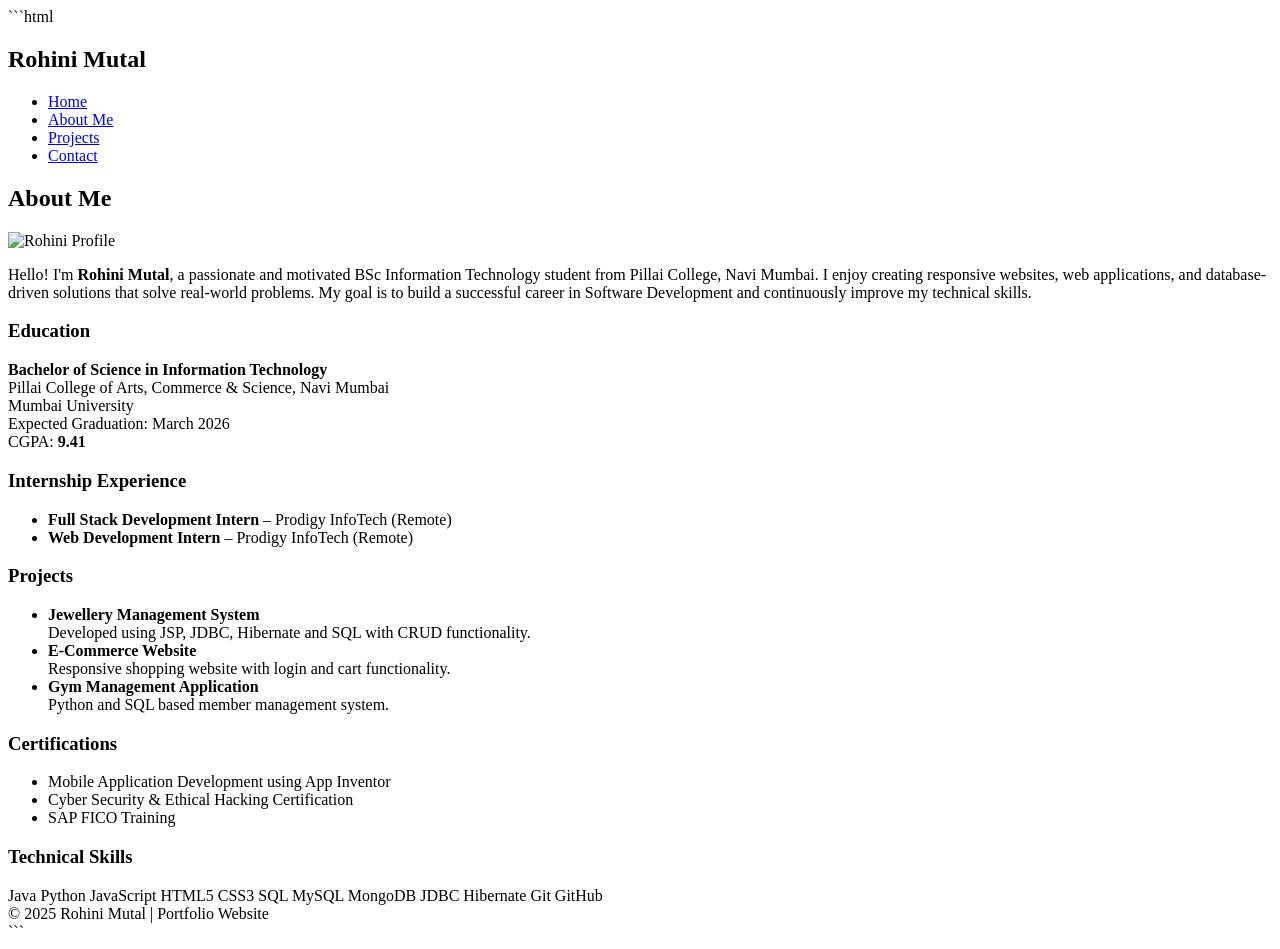
==== about.html @ d199ce97 "about.html" ====
```html
<!DOCTYPE html>
<html lang="en">
<head>
    <meta charset="UTF-8">
    <meta name="viewport" content="width=device-width, initial-scale=1.0">
    <title>About Me | Rohini Mutal</title>

    <link rel="stylesheet" href="style.css">

    <link href="https://fonts.googleapis.com/css2?family=Poppins:wght@300;400;500;600;700&display=swap" rel="stylesheet">
</head>

<body>

<header>
    <nav class="navbar">
        <h1 class="logo">Rohini Mutal</h1>

        <ul class="nav-links">
            <li><a href="index.html">Home</a></li>
            <li><a class="active" href="about.html">About Me</a></li>
            <li><a href="index.html#projects">Projects</a></li>
            <li><a href="contact.html">Contact</a></li>
        </ul>
    </nav>
</header>

<section class="content-wrap">

    <h2 class="page-title">About Me</h2>

    <div class="about-layout">

        <img src="profile.jpg" alt="Rohini Profile" class="about-img">

        <div class="about-text">

            <p>
                Hello! I'm <strong>Rohini Mutal</strong>, a passionate and
                motivated BSc Information Technology student from
                Pillai College, Navi Mumbai.

                I enjoy creating responsive websites, web applications,
                and database-driven solutions that solve real-world problems.
                My goal is to build a successful career in Software Development
                and continuously improve my technical skills.
            </p>

            <h3>Education</h3>

            <p>
                <strong>Bachelor of Science in Information Technology</strong><br>
                Pillai College of Arts, Commerce & Science, Navi Mumbai<br>
                Mumbai University<br>
                Expected Graduation: March 2026<br>
                CGPA: <strong>9.41</strong>
            </p>

            <h3>Internship Experience</h3>

            <ul>
                <li>
                    <strong>Full Stack Development Intern</strong> –
                    Prodigy InfoTech (Remote)
                </li>

                <li>
                    <strong>Web Development Intern</strong> –
                    Prodigy InfoTech (Remote)
                </li>
            </ul>

            <h3>Projects</h3>

            <ul>
                <li>
                    <strong>Jewellery Management System</strong><br>
                    Developed using JSP, JDBC, Hibernate and SQL with CRUD functionality.
                </li>

                <li>
                    <strong>E-Commerce Website</strong><br>
                    Responsive shopping website with login and cart functionality.
                </li>

                <li>
                    <strong>Gym Management Application</strong><br>
                    Python and SQL based member management system.
                </li>
            </ul>

            <h3>Certifications</h3>

            <ul>
                <li>Mobile Application Development using App Inventor</li>
                <li>Cyber Security & Ethical Hacking Certification</li>
                <li>SAP FICO Training</li>
            </ul>

            <h3>Technical Skills</h3>

            <div class="chip-cloud">

                <span class="chip">Java</span>
                <span class="chip">Python</span>
                <span class="chip">JavaScript</span>
                <span class="chip">HTML5</span>
                <span class="chip">CSS3</span>
                <span class="chip">SQL</span>
                <span class="chip">MySQL</span>
                <span class="chip">MongoDB</span>
                <span class="chip">JDBC</span>
                <span class="chip">Hibernate</span>
                <span class="chip">Git</span>
                <span class="chip">GitHub</span>

            </div>

        </div>

    </div>

</section>

<footer>
    © 2025 Rohini Mutal | Portfolio Website
</footer>

</body>
</html>
```
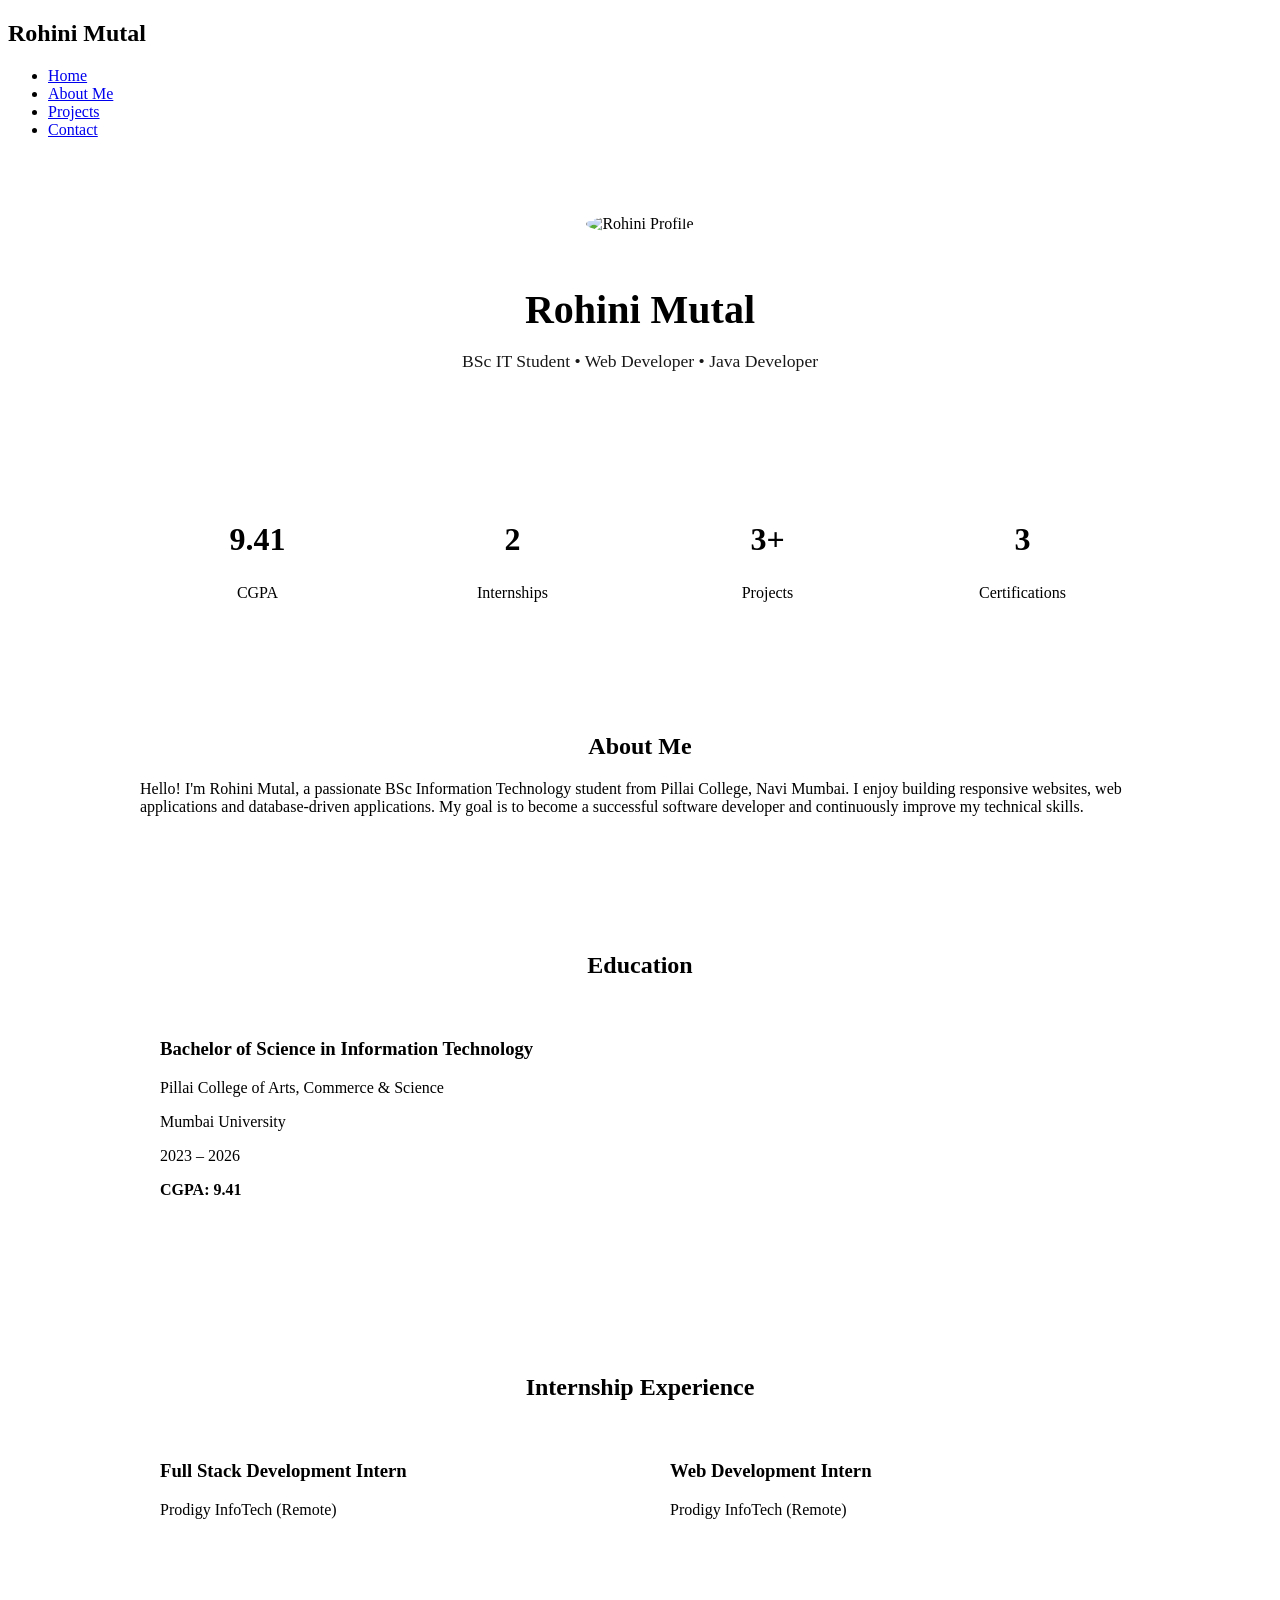
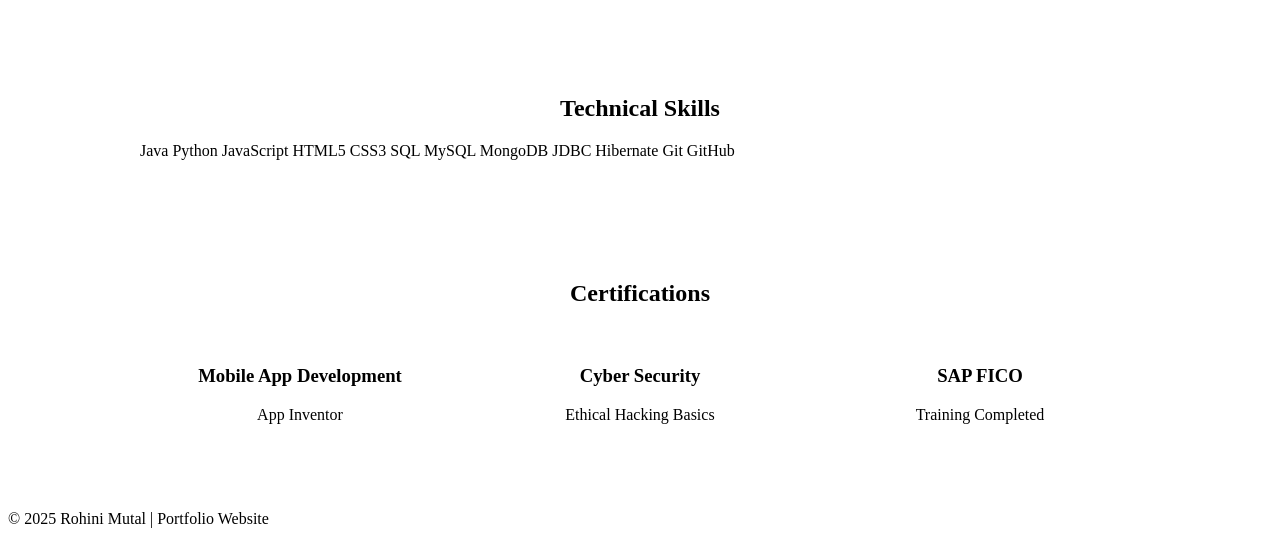
==== commit ffa0da11: "about.html" ====
--- a/about.html
+++ b/about.html
@@ -1,132 +1,173 @@
-```html
 <!DOCTYPE html>
 <html lang="en">
 <head>
-    <meta charset="UTF-8">
-    <meta name="viewport" content="width=device-width, initial-scale=1.0">
-    <title>About Me | Rohini Mutal</title>
+<meta charset="UTF-8">
+<meta name="viewport" content="width=device-width, initial-scale=1.0">
+<title>About Me | Rohini Mutal</title>
 
-    <link rel="stylesheet" href="style.css">
+<link rel="stylesheet" href="style.css">
 
-    <link href="https://fonts.googleapis.com/css2?family=Poppins:wght@300;400;500;600;700&display=swap" rel="stylesheet">
+<link href="https://fonts.googleapis.com/css2?family=Poppins:wght@300;400;500;600;700&display=swap" rel="stylesheet">
 </head>
 
 <body>
 
 <header>
-    <nav class="navbar">
-        <h1 class="logo">Rohini Mutal</h1>
+<nav class="navbar">
 
-        <ul class="nav-links">
-            <li><a href="index.html">Home</a></li>
-            <li><a class="active" href="about.html">About Me</a></li>
-            <li><a href="index.html#projects">Projects</a></li>
-            <li><a href="contact.html">Contact</a></li>
-        </ul>
-    </nav>
+<h1 class="logo">Rohini Mutal</h1>
+
+<ul class="nav-links">
+<li><a href="index.html">Home</a></li>
+<li><a class="active" href="about.html">About Me</a></li>
+<li><a href="index.html#projects">Projects</a></li>
+<li><a href="contact.html">Contact</a></li>
+</ul>
+
+</nav>
 </header>
 
-<section class="content-wrap">
+<section class="about-hero">
 
-    <h2 class="page-title">About Me</h2>
+<img src="profile.jpg" alt="Rohini Profile" class="about-profile">
 
-    <div class="about-layout">
+<h1>Rohini Mutal</h1>
 
-        <img src="profile.jpg" alt="Rohini Profile" class="about-img">
+<p class="about-subtitle">
+BSc IT Student • Web Developer • Java Developer
+</p>
 
-        <div class="about-text">
+</section>
 
-            <p>
-                Hello! I'm <strong>Rohini Mutal</strong>, a passionate and
-                motivated BSc Information Technology student from
-                Pillai College, Navi Mumbai.
+<section class="about-stats">
 
-                I enjoy creating responsive websites, web applications,
-                and database-driven solutions that solve real-world problems.
-                My goal is to build a successful career in Software Development
-                and continuously improve my technical skills.
-            </p>
+<div class="info-card">
+<h2>9.41</h2>
+<p>CGPA</p>
+</div>
 
-            <h3>Education</h3>
+<div class="info-card">
+<h2>2</h2>
+<p>Internships</p>
+</div>
 
-            <p>
-                <strong>Bachelor of Science in Information Technology</strong><br>
-                Pillai College of Arts, Commerce & Science, Navi Mumbai<br>
-                Mumbai University<br>
-                Expected Graduation: March 2026<br>
-                CGPA: <strong>9.41</strong>
-            </p>
+<div class="info-card">
+<h2>3+</h2>
+<p>Projects</p>
+</div>
 
-            <h3>Internship Experience</h3>
+<div class="info-card">
+<h2>3</h2>
+<p>Certifications</p>
+</div>
 
-            <ul>
-                <li>
-                    <strong>Full Stack Development Intern</strong> –
-                    Prodigy InfoTech (Remote)
-                </li>
+</section>
 
-                <li>
-                    <strong>Web Development Intern</strong> –
-                    Prodigy InfoTech (Remote)
-                </li>
-            </ul>
+<section class="about-section">
 
-            <h3>Projects</h3>
+<h2>About Me</h2>
 
-            <ul>
-                <li>
-                    <strong>Jewellery Management System</strong><br>
-                    Developed using JSP, JDBC, Hibernate and SQL with CRUD functionality.
-                </li>
+<p>
+Hello! I'm Rohini Mutal, a passionate BSc Information Technology student from
+Pillai College, Navi Mumbai. I enjoy building responsive websites,
+web applications and database-driven applications.
+My goal is to become a successful software developer and continuously
+improve my technical skills.
+</p>
 
-                <li>
-                    <strong>E-Commerce Website</strong><br>
-                    Responsive shopping website with login and cart functionality.
-                </li>
+</section>
 
-                <li>
-                    <strong>Gym Management Application</strong><br>
-                    Python and SQL based member management system.
-                </li>
-            </ul>
+<section class="about-section">
 
-            <h3>Certifications</h3>
+<h2>Education</h2>
 
-            <ul>
-                <li>Mobile Application Development using App Inventor</li>
-                <li>Cyber Security & Ethical Hacking Certification</li>
-                <li>SAP FICO Training</li>
-            </ul>
+<div class="timeline-card">
 
-            <h3>Technical Skills</h3>
+<h3>Bachelor of Science in Information Technology</h3>
 
-            <div class="chip-cloud">
+<p>Pillai College of Arts, Commerce & Science</p>
 
-                <span class="chip">Java</span>
-                <span class="chip">Python</span>
-                <span class="chip">JavaScript</span>
-                <span class="chip">HTML5</span>
-                <span class="chip">CSS3</span>
-                <span class="chip">SQL</span>
-                <span class="chip">MySQL</span>
-                <span class="chip">MongoDB</span>
-                <span class="chip">JDBC</span>
-                <span class="chip">Hibernate</span>
-                <span class="chip">Git</span>
-                <span class="chip">GitHub</span>
+<p>Mumbai University</p>
 
-            </div>
+<p>2023 – 2026</p>
 
-        </div>
+<p><strong>CGPA: 9.41</strong></p>
 
-    </div>
+</div>
+
+</section>
+
+<section class="about-section">
+
+<h2>Internship Experience</h2>
+
+<div class="experience-grid">
+
+<div class="exp-card">
+<h3>Full Stack Development Intern</h3>
+<p>Prodigy InfoTech (Remote)</p>
+</div>
+
+<div class="exp-card">
+<h3>Web Development Intern</h3>
+<p>Prodigy InfoTech (Remote)</p>
+</div>
+
+</div>
+
+</section>
+
+<section class="about-section">
+
+<h2>Technical Skills</h2>
+
+<div class="chip-cloud">
+
+<span class="chip">Java</span>
+<span class="chip">Python</span>
+<span class="chip">JavaScript</span>
+<span class="chip">HTML5</span>
+<span class="chip">CSS3</span>
+<span class="chip">SQL</span>
+<span class="chip">MySQL</span>
+<span class="chip">MongoDB</span>
+<span class="chip">JDBC</span>
+<span class="chip">Hibernate</span>
+<span class="chip">Git</span>
+<span class="chip">GitHub</span>
+
+</div>
+
+</section>
+
+<section class="about-section">
+
+<h2>Certifications</h2>
+
+<div class="cert-grid">
+
+<div class="cert-card">
+<h3>Mobile App Development</h3>
+<p>App Inventor</p>
+</div>
+
+<div class="cert-card">
+<h3>Cyber Security</h3>
+<p>Ethical Hacking Basics</p>
+</div>
+
+<div class="cert-card">
+<h3>SAP FICO</h3>
+<p>Training Completed</p>
+</div>
+
+</div>
 
 </section>
 
 <footer>
-    © 2025 Rohini Mutal | Portfolio Website
+© 2025 Rohini Mutal | Portfolio Website
 </footer>
 
 </body>
 </html>
-```
--- a/style.css
+++ b/style.css
@@ -0,0 +1,106 @@
+/* ===== ABOUT PAGE UPGRADE ===== */
+
+.about-hero{
+    text-align:center;
+    padding:60px 20px;
+}
+
+.about-profile{
+    width:180px;
+    height:180px;
+    border-radius:50%;
+    border:5px solid var(--accent);
+    object-fit:cover;
+    box-shadow:var(--shadow);
+    margin-bottom:20px;
+}
+
+.about-hero h1{
+    font-size:2.5rem;
+    margin-bottom:10px;
+}
+
+.about-subtitle{
+    font-size:1.1rem;
+    opacity:0.9;
+}
+
+.about-stats{
+    display:grid;
+    grid-template-columns:repeat(auto-fit,minmax(180px,1fr));
+    gap:20px;
+    padding:20px;
+    max-width:1000px;
+    margin:auto;
+}
+
+.info-card{
+    background:var(--bg-card);
+    backdrop-filter:blur(10px);
+    border-radius:var(--radius);
+    padding:25px;
+    text-align:center;
+    box-shadow:var(--shadow);
+    transition:0.3s;
+}
+
+.info-card:hover{
+    transform:translateY(-8px);
+}
+
+.info-card h2{
+    color:var(--accent);
+    font-size:2rem;
+}
+
+.about-section{
+    max-width:1000px;
+    margin:auto;
+    padding:50px 20px;
+}
+
+.about-section h2{
+    color:var(--accent);
+    margin-bottom:20px;
+    text-align:center;
+}
+
+.timeline-card,
+.exp-card{
+    background:var(--bg-card);
+    backdrop-filter:blur(10px);
+    border-radius:var(--radius);
+    padding:20px;
+    margin-bottom:20px;
+    box-shadow:var(--shadow);
+}
+
+.experience-grid{
+    display:grid;
+    grid-template-columns:repeat(auto-fit,minmax(250px,1fr));
+    gap:20px;
+}
+
+.exp-card:hover,
+.timeline-card:hover{
+    transform:translateY(-5px);
+    transition:0.3s;
+}
+
+.cert-grid{
+    display:grid;
+    grid-template-columns:repeat(auto-fit,minmax(250px,1fr));
+    gap:20px;
+}
+
+.cert-card{
+    background:var(--bg-card);
+    padding:20px;
+    border-radius:var(--radius);
+    box-shadow:var(--shadow);
+    text-align:center;
+}
+
+.cert-card h3{
+    color:var(--accent);
+}
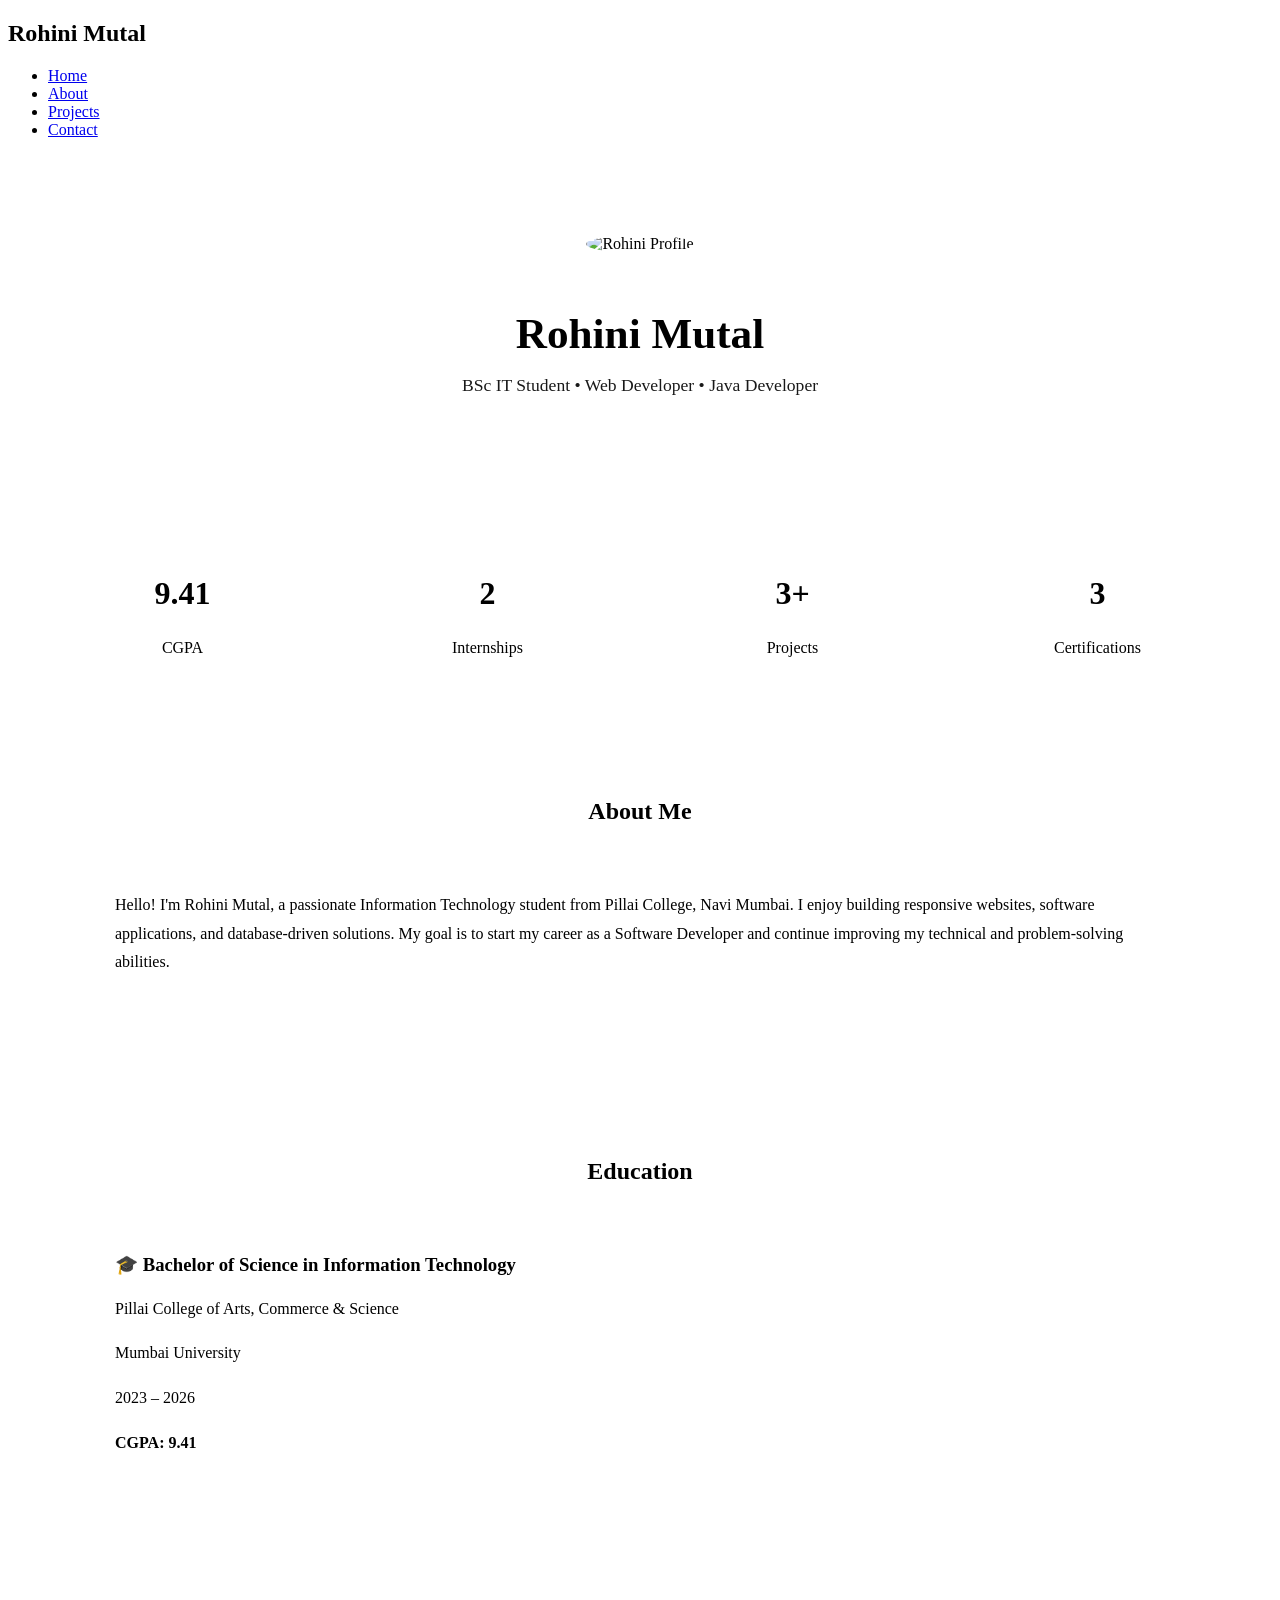
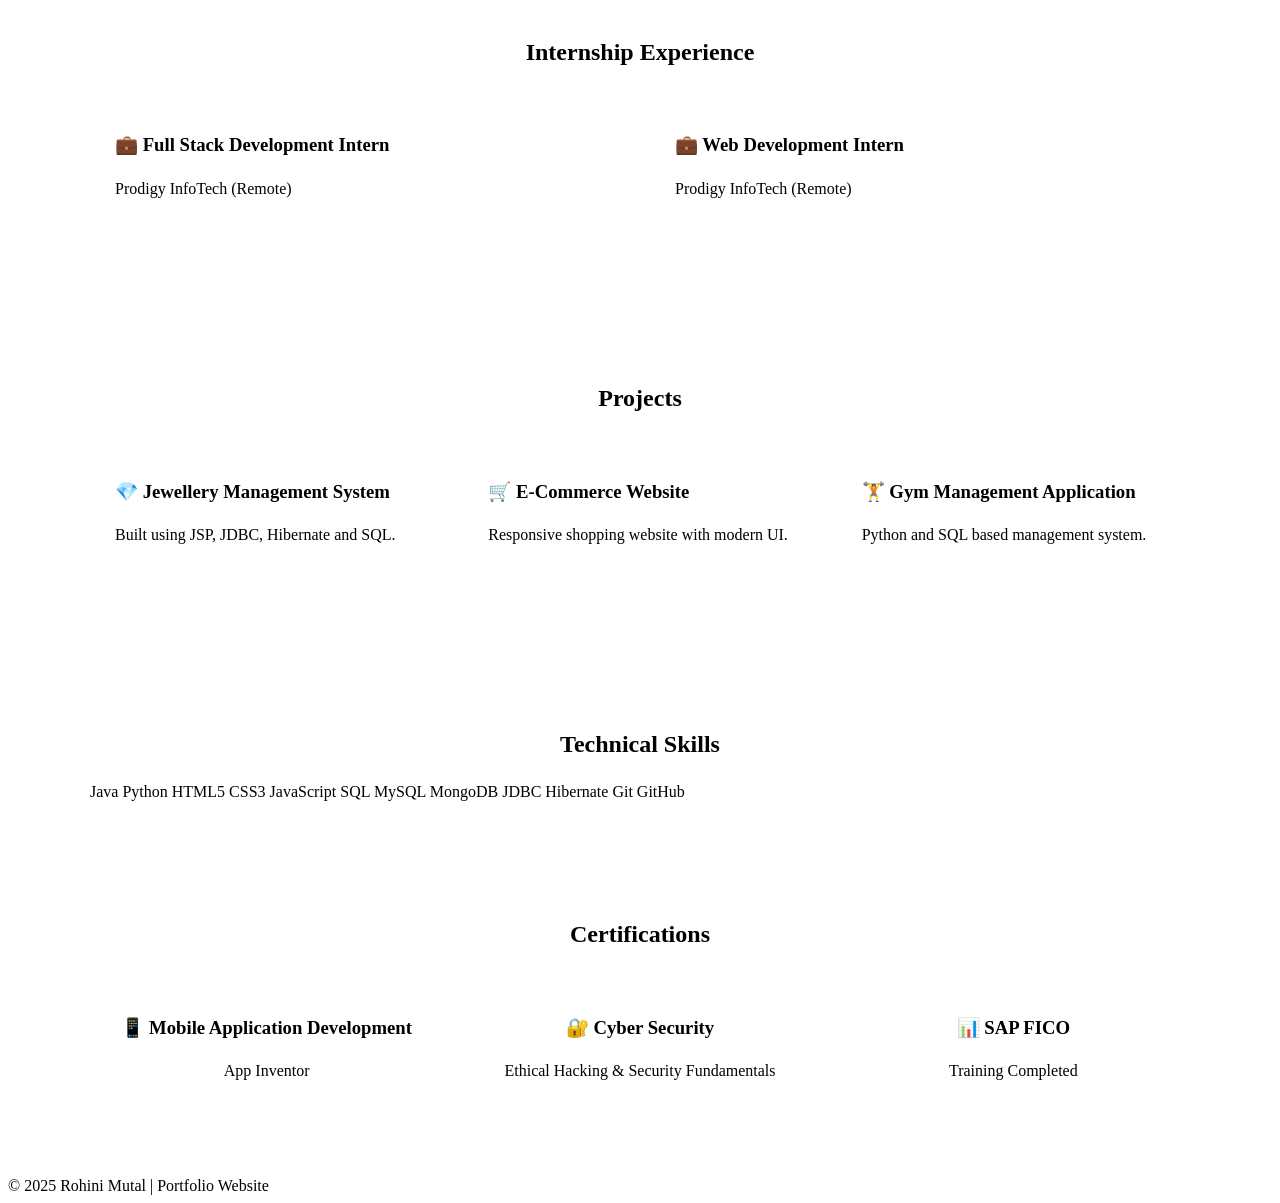
==== commit fd1e4027: "about.html" ====
--- a/about.html
+++ b/about.html
@@ -19,7 +19,7 @@
 
 <ul class="nav-links">
 <li><a href="index.html">Home</a></li>
-<li><a class="active" href="about.html">About Me</a></li>
+<li><a class="active" href="about.html">About</a></li>
 <li><a href="index.html#projects">Projects</a></li>
 <li><a href="contact.html">Contact</a></li>
 </ul>
@@ -67,14 +67,21 @@
 
 <h2>About Me</h2>
 
+<div class="timeline-card">
+
 <p>
-Hello! I'm Rohini Mutal, a passionate BSc Information Technology student from
-Pillai College, Navi Mumbai. I enjoy building responsive websites,
-web applications and database-driven applications.
-My goal is to become a successful software developer and continuously
-improve my technical skills.
+Hello! I'm Rohini Mutal, a passionate Information Technology student
+from Pillai College, Navi Mumbai.
+
+I enjoy building responsive websites, software applications,
+and database-driven solutions.
+
+My goal is to start my career as a Software Developer and continue
+improving my technical and problem-solving abilities.
 </p>
 
+</div>
+
 </section>
 
 <section class="about-section">
@@ -83,7 +90,7 @@
 
 <div class="timeline-card">
 
-<h3>Bachelor of Science in Information Technology</h3>
+<h3>🎓 Bachelor of Science in Information Technology</h3>
 
 <p>Pillai College of Arts, Commerce & Science</p>
 
@@ -104,13 +111,38 @@
 <div class="experience-grid">
 
 <div class="exp-card">
-<h3>Full Stack Development Intern</h3>
+<h3>💼 Full Stack Development Intern</h3>
 <p>Prodigy InfoTech (Remote)</p>
 </div>
 
 <div class="exp-card">
-<h3>Web Development Intern</h3>
+<h3>💼 Web Development Intern</h3>
 <p>Prodigy InfoTech (Remote)</p>
+</div>
+
+</div>
+
+</section>
+
+<section class="about-section">
+
+<h2>Projects</h2>
+
+<div class="experience-grid">
+
+<div class="exp-card">
+<h3>💎 Jewellery Management System</h3>
+<p>Built using JSP, JDBC, Hibernate and SQL.</p>
+</div>
+
+<div class="exp-card">
+<h3>🛒 E-Commerce Website</h3>
+<p>Responsive shopping website with modern UI.</p>
+</div>
+
+<div class="exp-card">
+<h3>🏋️ Gym Management Application</h3>
+<p>Python and SQL based management system.</p>
 </div>
 
 </div>
@@ -125,9 +157,9 @@
 
 <span class="chip">Java</span>
 <span class="chip">Python</span>
-<span class="chip">JavaScript</span>
 <span class="chip">HTML5</span>
 <span class="chip">CSS3</span>
+<span class="chip">JavaScript</span>
 <span class="chip">SQL</span>
 <span class="chip">MySQL</span>
 <span class="chip">MongoDB</span>
@@ -147,17 +179,17 @@
 <div class="cert-grid">
 
 <div class="cert-card">
-<h3>Mobile App Development</h3>
+<h3>📱 Mobile Application Development</h3>
 <p>App Inventor</p>
 </div>
 
 <div class="cert-card">
-<h3>Cyber Security</h3>
-<p>Ethical Hacking Basics</p>
+<h3>🔐 Cyber Security</h3>
+<p>Ethical Hacking & Security Fundamentals</p>
 </div>
 
 <div class="cert-card">
-<h3>SAP FICO</h3>
+<h3>📊 SAP FICO</h3>
 <p>Training Completed</p>
 </div>
 
--- a/style.css
+++ b/style.css
@@ -104,3 +104,106 @@
 .cert-card h3{
     color:var(--accent);
 }
+/* ================= ABOUT PAGE ================= */
+
+.about-hero{
+    text-align:center;
+    padding:80px 20px;
+    background:rgba(255,255,255,0.05);
+    backdrop-filter:blur(10px);
+}
+
+.about-profile{
+    width:180px;
+    height:180px;
+    border-radius:50%;
+    border:5px solid var(--accent);
+    object-fit:cover;
+    box-shadow:var(--shadow);
+    margin-bottom:20px;
+}
+
+.about-hero h1{
+    font-size:2.7rem;
+    margin-bottom:10px;
+}
+
+.about-subtitle{
+    font-size:1.1rem;
+    opacity:0.9;
+}
+
+.about-stats{
+    max-width:1200px;
+    margin:auto;
+    display:grid;
+    grid-template-columns:repeat(auto-fit,minmax(180px,1fr));
+    gap:20px;
+    padding:30px;
+}
+
+.info-card{
+    background:var(--bg-card);
+    backdrop-filter:blur(10px);
+    padding:25px;
+    border-radius:var(--radius);
+    text-align:center;
+    box-shadow:var(--shadow);
+    transition:.3s;
+}
+
+.info-card:hover,
+.exp-card:hover,
+.timeline-card:hover,
+.cert-card:hover{
+    transform:translateY(-8px);
+    box-shadow:0 0 25px rgba(0,188,212,.4);
+}
+
+.info-card h2{
+    color:var(--accent);
+    font-size:2rem;
+}
+
+.about-section{
+    max-width:1100px;
+    margin:auto;
+    padding:50px 20px;
+}
+
+.about-section h2{
+    text-align:center;
+    margin-bottom:25px;
+    color:var(--accent);
+}
+
+.timeline-card,
+.exp-card,
+.cert-card{
+    background:var(--bg-card);
+    backdrop-filter:blur(10px);
+    border-radius:var(--radius);
+    padding:25px;
+    box-shadow:var(--shadow);
+}
+
+.experience-grid,
+.cert-grid{
+    display:grid;
+    grid-template-columns:repeat(auto-fit,minmax(250px,1fr));
+    gap:20px;
+}
+
+.chip{
+    transition:.3s;
+}
+
+.chip:hover{
+    transform:scale(1.1);
+    background:#fff;
+}
+
+.about-section p,
+.about-section li{
+    line-height:1.8;
+}
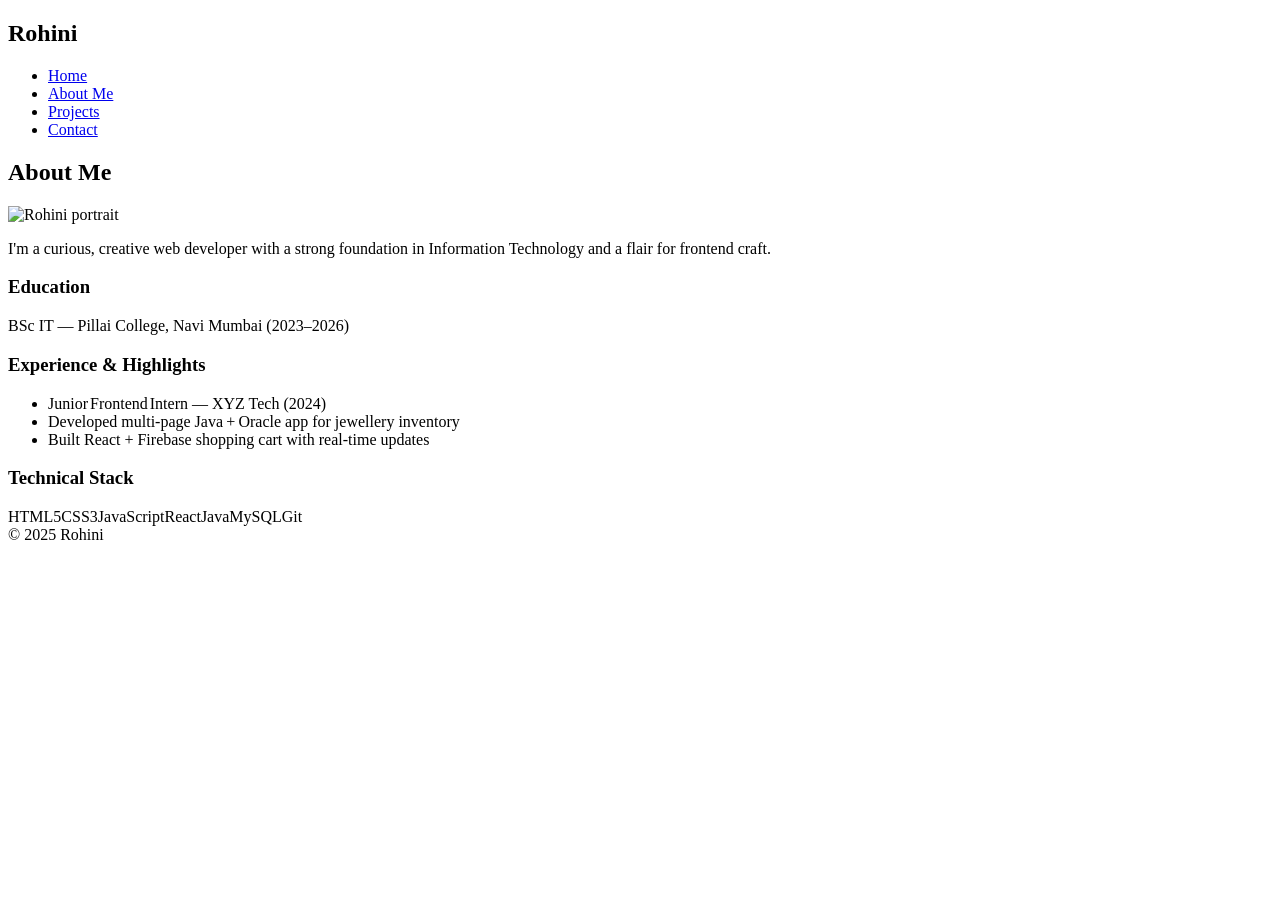
==== commit 1b04e3a8: "about.html" ====
--- a/about.html
+++ b/about.html
@@ -1,205 +1,53 @@
-<!DOCTYPE html>
+<!doctype html>
 <html lang="en">
 <head>
-<meta charset="UTF-8">
-<meta name="viewport" content="width=device-width, initial-scale=1.0">
-<title>About Me | Rohini Mutal</title>
+  <meta charset="utf-8" />
+  <meta name="viewport" content="width=device-width,initial-scale=1.0" />
+  <title>About Me | Rohini</title>
+  <link rel="stylesheet" href="style.css" />
+  <link href="https://fonts.googleapis.com/css2?family=Poppins:wght@300;500;700&display=swap" rel="stylesheet">
+</head>
+<body>
+  <header>
+    <nav class="navbar">
+      <h1 class="logo">Rohini</h1>
+      <ul class="nav-links">
+        <li><a href="index.html">Home</a></li>
+        <li><a class="active" href="about.html">About Me</a></li>
+        <li><a href="index.html#projects">Projects</a></li>
+        <li><a href="contact.html">Contact</a></li>
+      </ul>
+    </nav>
+  </header>
 
-<link rel="stylesheet" href="style.css">
+  <section class="content-wrap">
+    <h2 class="page-title">About Me</h2>
 
-<link href="https://fonts.googleapis.com/css2?family=Poppins:wght@300;400;500;600;700&display=swap" rel="stylesheet">
-</head>
+    <div class="about-layout">
+      <img src="profile.jpg" alt="Rohini portrait" class="about-img">
+      <div class="about-text">
+        <p>I'm a curious, creative web developer with a strong foundation in Information Technology and a flair for frontend craft.</p>
 
-<body>
+        <h3>Education</h3>
+        <p>BSc IT — Pillai College, Navi Mumbai (2023–2026)</p>
 
-<header>
-<nav class="navbar">
+        <h3>Experience & Highlights</h3>
+        <ul>
+          <li>Junior Frontend Intern — XYZ Tech (2024)</li>
+          <li>Developed multi‑page Java + Oracle app for jewellery inventory</li>
+          <li>Built React + Firebase shopping cart with real‑time updates</li>
+        </ul>
 
-<h1 class="logo">Rohini Mutal</h1>
+        <h3>Technical Stack</h3>
+        <div class="chip-cloud">
+          <span class="chip">HTML5</span><span class="chip">CSS3</span><span class="chip">JavaScript</span><span class="chip">React</span><span class="chip">Java</span><span class="chip">MySQL</span><span class="chip">Git</span>
+        </div>
+      </div>
+    </div>
+  </section>
 
-<ul class="nav-links">
-<li><a href="index.html">Home</a></li>
-<li><a class="active" href="about.html">About</a></li>
-<li><a href="index.html#projects">Projects</a></li>
-<li><a href="contact.html">Contact</a></li>
-</ul>
-
-</nav>
-</header>
-
-<section class="about-hero">
-
-<img src="profile.jpg" alt="Rohini Profile" class="about-profile">
-
-<h1>Rohini Mutal</h1>
-
-<p class="about-subtitle">
-BSc IT Student • Web Developer • Java Developer
-</p>
-
-</section>
-
-<section class="about-stats">
-
-<div class="info-card">
-<h2>9.41</h2>
-<p>CGPA</p>
-</div>
-
-<div class="info-card">
-<h2>2</h2>
-<p>Internships</p>
-</div>
-
-<div class="info-card">
-<h2>3+</h2>
-<p>Projects</p>
-</div>
-
-<div class="info-card">
-<h2>3</h2>
-<p>Certifications</p>
-</div>
-
-</section>
-
-<section class="about-section">
-
-<h2>About Me</h2>
-
-<div class="timeline-card">
-
-<p>
-Hello! I'm Rohini Mutal, a passionate Information Technology student
-from Pillai College, Navi Mumbai.
-
-I enjoy building responsive websites, software applications,
-and database-driven solutions.
-
-My goal is to start my career as a Software Developer and continue
-improving my technical and problem-solving abilities.
-</p>
-
-</div>
-
-</section>
-
-<section class="about-section">
-
-<h2>Education</h2>
-
-<div class="timeline-card">
-
-<h3>🎓 Bachelor of Science in Information Technology</h3>
-
-<p>Pillai College of Arts, Commerce & Science</p>
-
-<p>Mumbai University</p>
-
-<p>2023 – 2026</p>
-
-<p><strong>CGPA: 9.41</strong></p>
-
-</div>
-
-</section>
-
-<section class="about-section">
-
-<h2>Internship Experience</h2>
-
-<div class="experience-grid">
-
-<div class="exp-card">
-<h3>💼 Full Stack Development Intern</h3>
-<p>Prodigy InfoTech (Remote)</p>
-</div>
-
-<div class="exp-card">
-<h3>💼 Web Development Intern</h3>
-<p>Prodigy InfoTech (Remote)</p>
-</div>
-
-</div>
-
-</section>
-
-<section class="about-section">
-
-<h2>Projects</h2>
-
-<div class="experience-grid">
-
-<div class="exp-card">
-<h3>💎 Jewellery Management System</h3>
-<p>Built using JSP, JDBC, Hibernate and SQL.</p>
-</div>
-
-<div class="exp-card">
-<h3>🛒 E-Commerce Website</h3>
-<p>Responsive shopping website with modern UI.</p>
-</div>
-
-<div class="exp-card">
-<h3>🏋️ Gym Management Application</h3>
-<p>Python and SQL based management system.</p>
-</div>
-
-</div>
-
-</section>
-
-<section class="about-section">
-
-<h2>Technical Skills</h2>
-
-<div class="chip-cloud">
-
-<span class="chip">Java</span>
-<span class="chip">Python</span>
-<span class="chip">HTML5</span>
-<span class="chip">CSS3</span>
-<span class="chip">JavaScript</span>
-<span class="chip">SQL</span>
-<span class="chip">MySQL</span>
-<span class="chip">MongoDB</span>
-<span class="chip">JDBC</span>
-<span class="chip">Hibernate</span>
-<span class="chip">Git</span>
-<span class="chip">GitHub</span>
-
-</div>
-
-</section>
-
-<section class="about-section">
-
-<h2>Certifications</h2>
-
-<div class="cert-grid">
-
-<div class="cert-card">
-<h3>📱 Mobile Application Development</h3>
-<p>App Inventor</p>
-</div>
-
-<div class="cert-card">
-<h3>🔐 Cyber Security</h3>
-<p>Ethical Hacking & Security Fundamentals</p>
-</div>
-
-<div class="cert-card">
-<h3>📊 SAP FICO</h3>
-<p>Training Completed</p>
-</div>
-
-</div>
-
-</section>
-
-<footer>
-© 2025 Rohini Mutal | Portfolio Website
-</footer>
-
+  <footer>
+    © 2025 Rohini
+  </footer>
 </body>
 </html>
